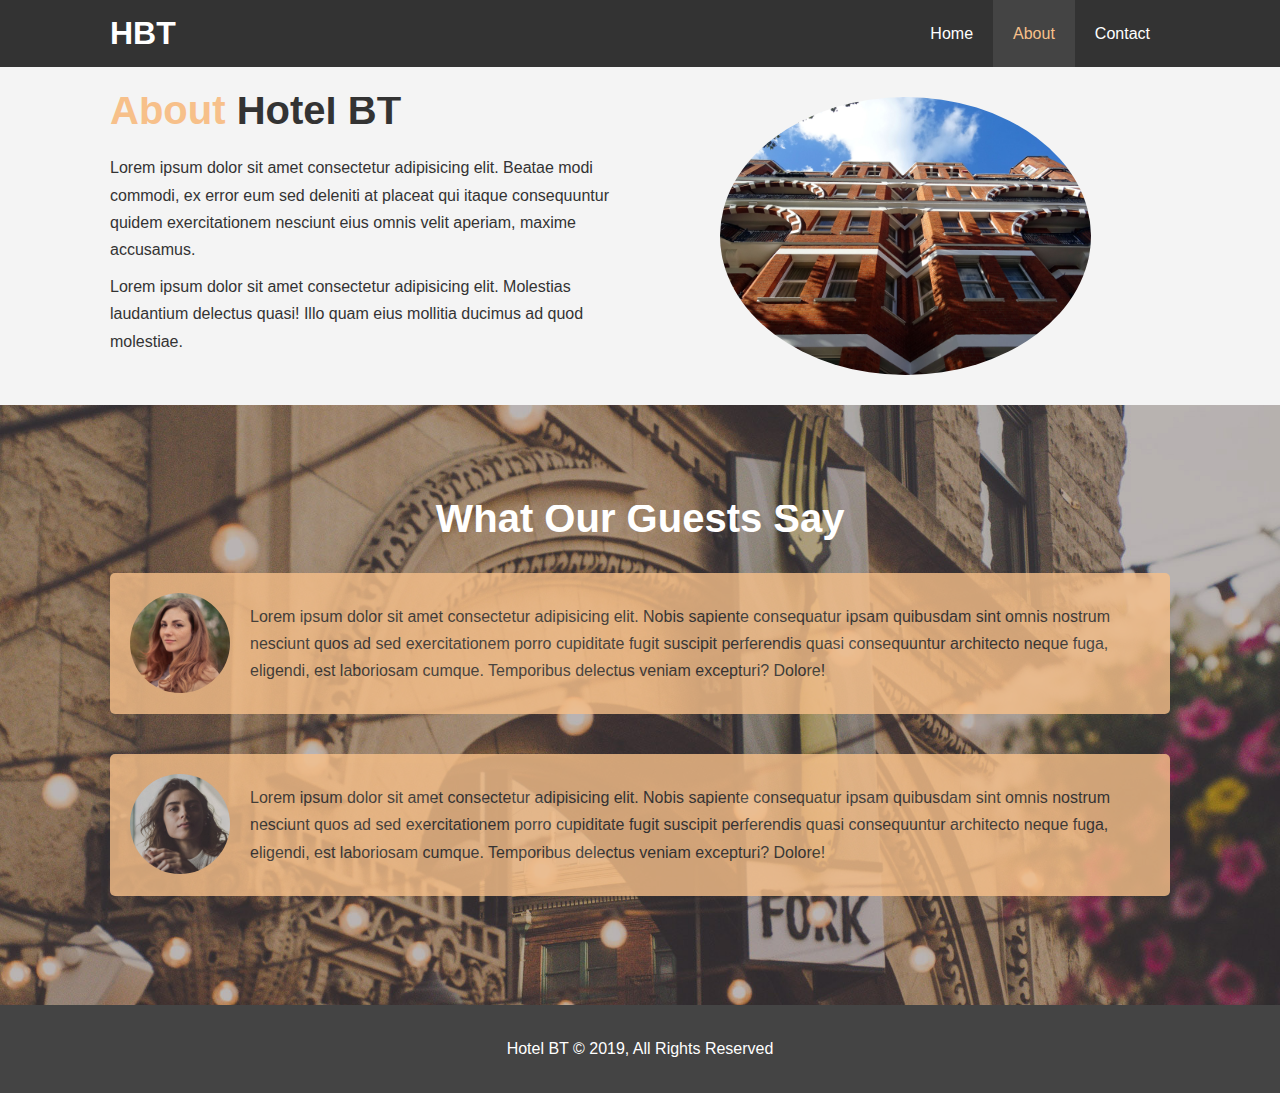
==== about.html @ 132c6f40 "new project" ====
<!DOCTYPE html>
<html lang="en">
<head>
  <meta charset="UTF-8">
  <meta http-equiv="X-UA-Compatible" content="IE=edge">
  <meta name="viewport" content="width=device-width, initial-scale=1.0">

  <link rel="stylesheet" type="text/css" href="/css/styel.css">
  <title>Hotel BT | About </title>
</head>
<body>
  <header>
    <nav id="navbar">
      <div class="container">
        <h1><a class="logo" href="index2.html">HBT</a></h1>
        <ul>
          <li><a  href="./index2.html">Home</a></li>
          <li><a class="current" href="./about.html">About</a></li>
          <li><a href="./contact.html">Contact</a></li>
        </ul>
      </div>
    </nav>
  </header>

  <section id="about-info" class="bg-light py-3">
    <div class="container">
      <div class="info-left">
        <h1 class="l-heading"><span class="text-primary">About</span> Hotel BT</h1>
        <p>Lorem ipsum dolor sit amet consectetur adipisicing elit. Beatae modi commodi, ex error eum sed deleniti at placeat qui itaque consequuntur quidem exercitationem nesciunt eius omnis velit aperiam, maxime accusamus.</p>
        <p>Lorem ipsum dolor sit amet consectetur adipisicing elit. Molestias laudantium delectus quasi! Illo quam eius mollitia ducimus ad quod molestiae.</p>
      </div>
      <div class="info-right">
        <img src="./img/photo-2.jpg" alt="hotel">
      </div>
    </div>
  </section>

  <div class="clr"></div>
  
  <section id="testimonials" class="py-3">
    <div class="container">
      <h2 class="l-heading">What Our Guests Say</h2>
      <div class="testimonial bg-primary">
        <img src="./img/person-1.jpg" alt="samantha">
        <p>Lorem ipsum dolor sit amet consectetur adipisicing elit. Nobis sapiente consequatur ipsam quibusdam sint omnis nostrum nesciunt quos ad sed exercitationem porro cupiditate fugit suscipit perferendis quasi consequuntur architecto neque fuga, eligendi, est laboriosam cumque. Temporibus delectus veniam excepturi? Dolore!</p>
      </div>

      <div class="testimonial bg-primary">
        <img src="./img/person-2.jpg" alt="jen">
        <p>Lorem ipsum dolor sit amet consectetur adipisicing elit. Nobis sapiente consequatur ipsam quibusdam sint omnis nostrum nesciunt quos ad sed exercitationem porro cupiditate fugit suscipit perferendis quasi consequuntur architecto neque fuga, eligendi, est laboriosam cumque. Temporibus delectus veniam excepturi? Dolore!</p>
      </div>
    </div>
  </section>

  <footer id="main-footer">
    <p>Hotel BT &copy; 2019, All Rights Reserved</p>
  </footer>
</body>
</html>
---- css/styel.css ----
* {
  margin: 0;
  padding: 0;
  box-sizing: border-box;
}

html,body {
  font-family: 'Segoe UI', Tahoma, Geneva, Verdana, sans-serif;
  line-height: 1.7em;
}

a {
  color: #333;
  text-decoration: none;
}

h1, h2, h3 {
  padding-bottom: 20px;
}

p {
  margin: 10px 0;
}

.container {
  margin: auto;
  max-width: 1100px;
  overflow: auto;
  padding: 0 20px;
}

.text-primary {
  color: #f7c08a;
}

.lead {
  font-size: 20px;
}

.btn {
  display: inline-block;
  font-size: 18px;
  color: #fff;
  background: #333;
  padding: 13px 20px;
  border: none;
  cursor: pointer;
}

.btn:hover {
  background: #f7c08a;
  color: #333;
}

.btn-light {
  background: #f4f4f4;
  color: #333;
}

.bg-dark {
  background: #333;
  color: #fff;
}
.bg-light {
  background: #f4f4f4;
  color: #333;
}
.bg-primary {
  color: #333;
  background: #f7c08a;
}

.clr {
  clear: both;
}

.l-heading {
  font-size: 40px;
}

/* padding */
.py-1 {padding: 10px 0;}
.py-2 {padding: 20px 0;}
.py-3 {padding: 30px 0;}

#navbar {
  background-color: #333;
  color: #fff;
  overflow: auto;
}

#navbar a {
  color: #fff;
}

#navbar h1 {
  float: left;
  padding-top: 20px;
}

#navbar ul {
  list-style: none;
  float: right;
}

#navbar ul li {
  float:left;
}

#navbar ul li a{
  display: block;
  padding: 20px;
  text-align: center;
}

#navbar ul li a:hover, 
#navbar ul li a.current {
  background-color: #444;
  color: #f7c08a;
}

/* showcase */

#showcase {
  background: url("../img/showcase.jpg") no-repeat center center/cover;
  height: 600px;
}

#showcase .showcase-content {
  color: #fff;
  text-align: center;
  padding-top: 170px;
}

#showcase .showcase-content h1 {
  font-size: 60px;
  line-height: 1.2em;
}

#showcase .showcase-content p {
  padding-bottom: 20px;
  line-height: 1.7em;
}


/* home-info */

#home-info {
  height: 400px;
  
}

#home-info .info-img {
  float: left;
  width: 50%;
  background: url("../img/photo-1.jpg") no-repeat;
  min-height: 100%;
}

#home-info .info-content {
  float: right;
  width: 50%;
  height: 100%;
  text-align: center;
  padding: 50px 30px;
  overflow: hidden;
}

#home-info .info-content p {
  padding-bottom: 30px;
}

/* features */
.box {
  float: left;
  width: 33.3%;
  padding: 50px;
  text-align: center;
}

.box i {
  margin-bottom: 10px;
}

/* about info */
#about-info .info-right{
  float: right;
  width: 50%;
  min-height: 100%;
}

#about-info .info-right img {
  display: block;
  margin: auto;
  width: 70%;
  border-radius: 50%;
}

#about-info .info-left {
  float: left;
  width: 50%;
  min-height: 100%;
}

/* testimonails */
#testimonials {
  height: 600px;
  background: url("../img/test-bg.jpg") no-repeat center center/cover;
  padding-top: 100px;
}

#testimonials h2 {
  color: #fff;
  text-align: center;
  padding-bottom: 40px;
}

#testimonials .testimonial {
  padding: 20px;
  margin-bottom: 40px;
  border-radius: 5px;
  opacity: 0.8;
}

#testimonials .testimonial img {
  width: 100px;
  float: left;
  margin-right: 20px;
  border-radius: 50%;
}

/* contact form */

#contact-form .form-group {
  margin-bottom: 20px;

}

#contact-form label {
  display: block;
  margin: 5px;
}

#contact-form input,
#contact-form textarea {
  width: 100%;
  padding: 10px;
  border: 1px solid #ddd;
}

#contact-form textarea {
  height: 200px;
}

#contact-form input:focus,
#contact-form textarea:focus {
  outline: none;
  border-color: #f7c08a;
}

/* footer */

#main-footer {
  background: #444;
  color: #fff;
  padding: 20px;
  text-align: center;
  
}
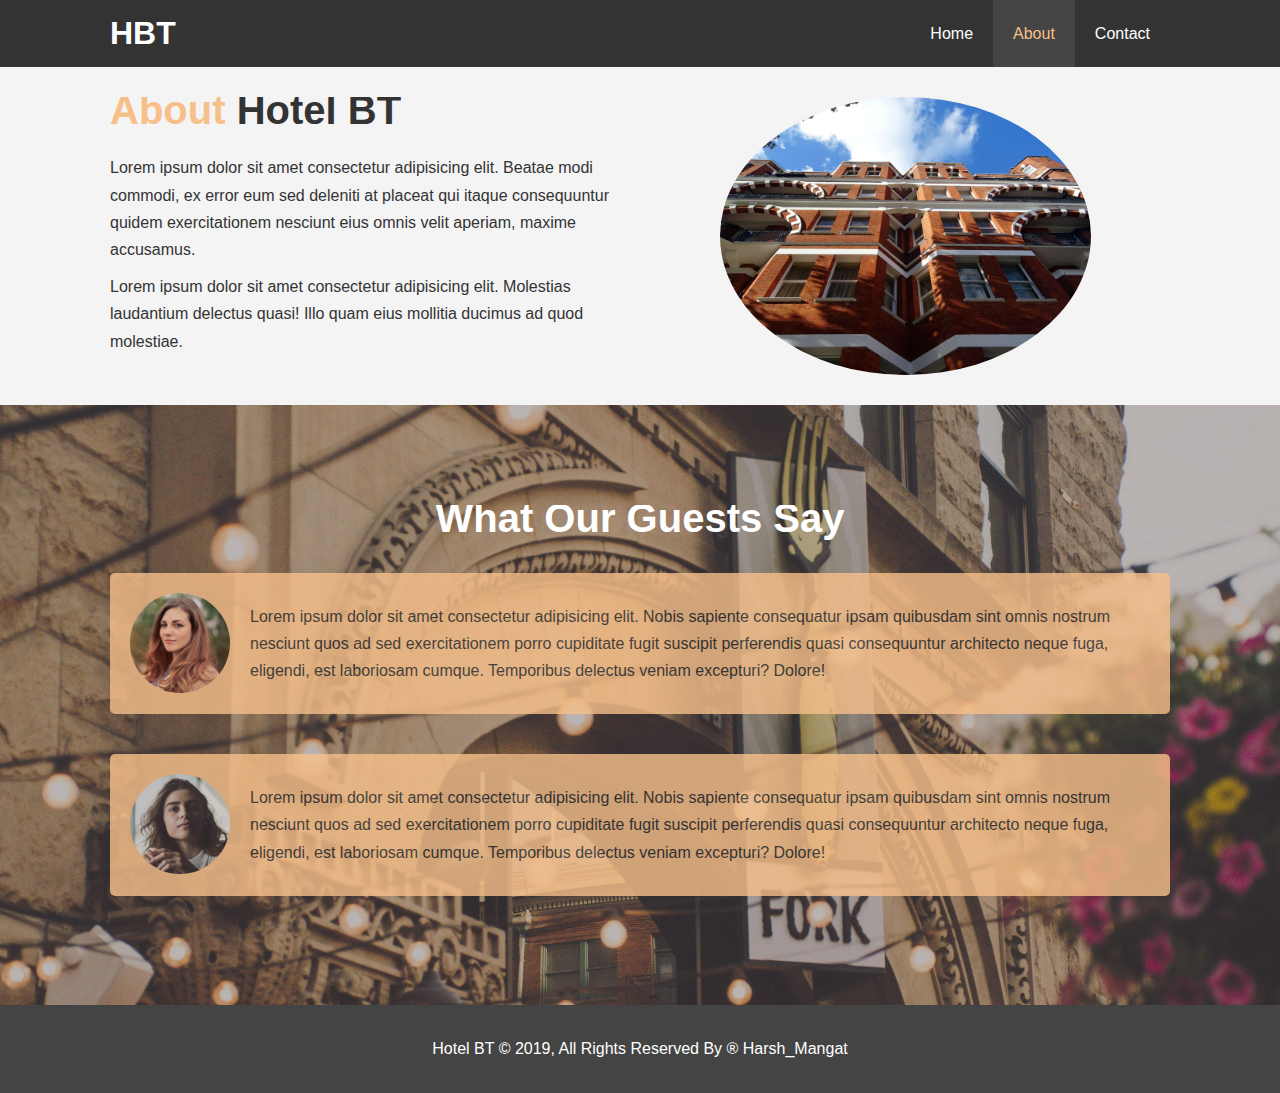
==== commit 6bb386ea: "initial changes" ====
--- a/about.html
+++ b/about.html
@@ -53,7 +53,7 @@
   </section>
 
   <footer id="main-footer">
-    <p>Hotel BT &copy; 2019, All Rights Reserved</p>
+    <p>Hotel BT &copy; 2019, All Rights Reserved By &reg; Harsh_Mangat</p>
   </footer>
 </body>
 </html>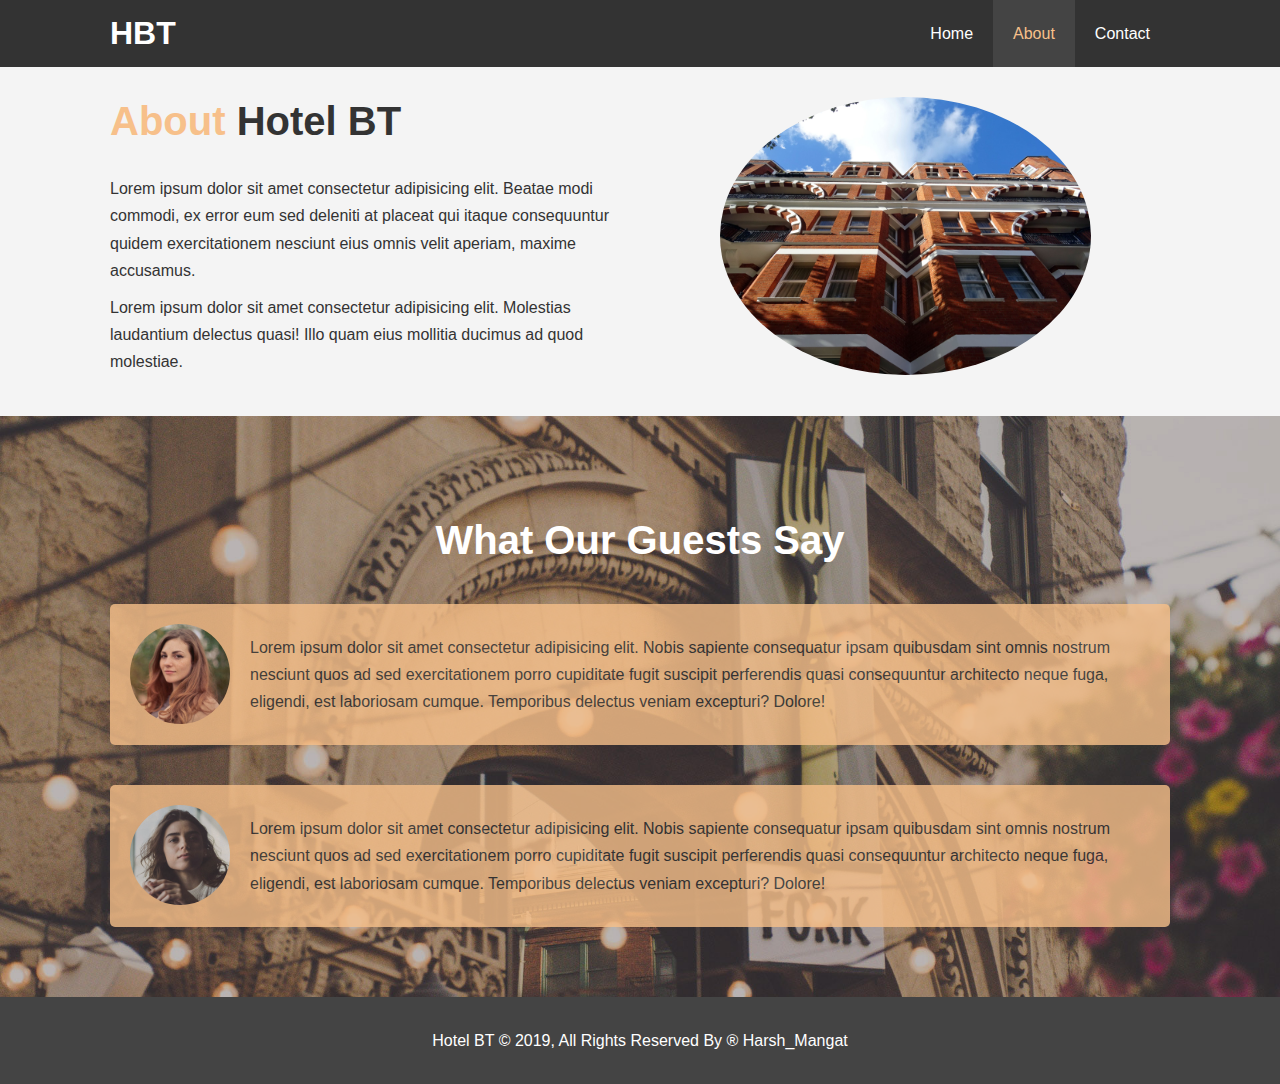
==== commit 85a9960a: "added media query for responsive" ====
--- a/about.html
+++ b/about.html
@@ -6,6 +6,7 @@
   <meta name="viewport" content="width=device-width, initial-scale=1.0">
 
   <link rel="stylesheet" type="text/css" href="/css/styel.css">
+  <link rel="stylesheet" type="text/css" media="screen and (max-width: 768px)" href="/css/mobile.css">
   <title>Hotel BT | About </title>
 </head>
 <body>
@@ -14,7 +15,7 @@
       <div class="container">
         <h1><a class="logo" href="index2.html">HBT</a></h1>
         <ul>
-          <li><a  href="./index2.html">Home</a></li>
+          <li><a  href="./index.html">Home</a></li>
           <li><a class="current" href="./about.html">About</a></li>
           <li><a href="./contact.html">Contact</a></li>
         </ul>
--- a/css/styel.css
+++ b/css/styel.css
@@ -76,6 +76,7 @@
 
 .l-heading {
   font-size: 40px;
+  line-height: 1.2;
 }
 
 /* padding */
@@ -204,7 +205,7 @@
 
 /* testimonails */
 #testimonials {
-  height: 600px;
+  height: 100%;
   background: url("../img/test-bg.jpg") no-repeat center center/cover;
   padding-top: 100px;
 }
--- a/css/mobile.css
+++ b/css/mobile.css
@@ -0,0 +1,62 @@
+#navbar h1 {
+  float: none;
+  text-align: center;
+}
+
+#navbar ul, #navbar ul li {
+  float: none;
+}
+
+#navbar ul li a {
+  padding: 5px;
+  border-bottom: #444 dotted 1px;
+}
+
+/* showcase */
+
+#showcase {
+  height: 100%;
+}
+
+#showcase .showcase-content {
+   padding-top: 70px;
+   padding-bottom: 30px;
+}
+
+/* home info */
+
+#home-info .info-img{
+  display: none;
+  height: 550px;
+}
+
+#home-info .info-content {
+  float: right;
+  width: 100%;
+}
+
+.box {
+  float: none;
+  width: 100%;
+}
+
+/* about page */
+
+#about-info .info-right,
+#about-info .info-left {
+  float: none;
+  width: 100%;
+}
+
+#about-info .info-right{
+  margin-top: 30px;
+}
+
+.l-heading {
+  text-align: center;
+}
+
+/* contact */
+#contact-info .box {
+  border-bottom: #444 dotted 1px;
+}